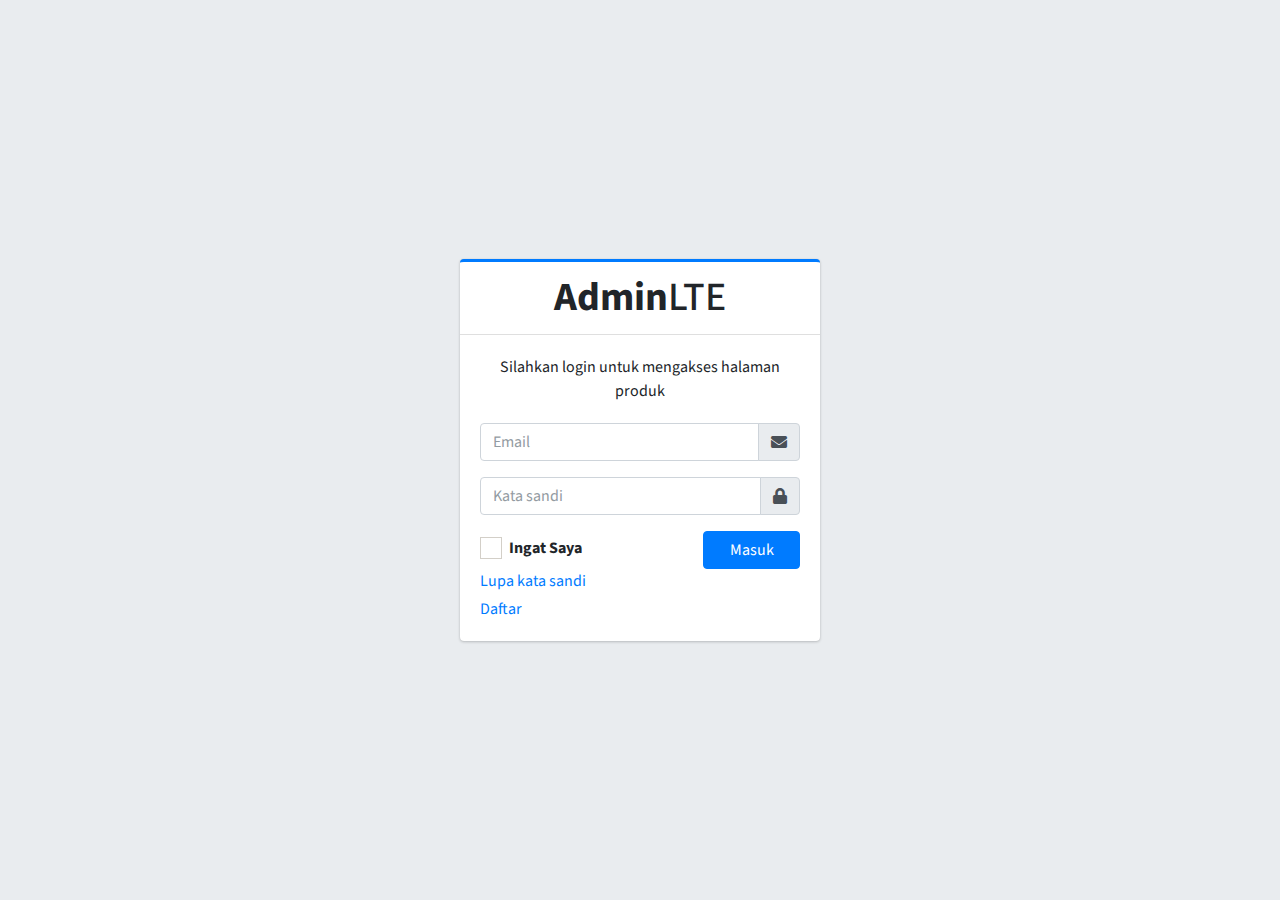
==== login-layout.html @ cde3db5c "first commit" ====
<!DOCTYPE html>
<html lang="en">
<head>
  <meta charset="utf-8">
  <meta name="viewport" content="width=device-width, initial-scale=1">
  <title>Login</title>

  <!-- Google Font: Source Sans Pro -->
  <link rel="stylesheet" href="https://fonts.googleapis.com/css?family=Source+Sans+Pro:300,400,400i,700&display=fallback">
  <!-- Font Awesome -->
  <link rel="stylesheet" href="plugins/fontawesome-free/css/all.min.css">
  <!-- icheck bootstrap -->
  <link rel="stylesheet" href="plugins/icheck-bootstrap/icheck-bootstrap.min.css">
  <!-- Theme style -->
  <link rel="stylesheet" href="dist/css/adminlte.min.css">
</head>
<body class="hold-transition login-page">
<div class="login-box">
  <!-- /.login-logo -->
  <div class="card card-outline card-primary">
    <div class="card-header text-center">
      <a href="../../index2.html" class="h1"><b>Admin</b>LTE</a>
    </div>
    <div class="card-body">
      <p class="login-box-msg">Silahkan login untuk mengakses halaman produk</p>

      <form action="../../index3.html" method="post">
        <div class="input-group mb-3">
          <input type="email" class="form-control" placeholder="Email">
          <div class="input-group-append">
            <div class="input-group-text">
              <span class="fas fa-envelope"></span>
            </div>
          </div>
        </div>
        <div class="input-group mb-3">
          <input type="password" class="form-control" placeholder="Kata sandi">
          <div class="input-group-append">
            <div class="input-group-text">
              <span class="fas fa-lock"></span>
            </div>
          </div>
        </div>
        <div class="row">
          <div class="col-8">
            <div class="icheck-primary">
              <input type="checkbox" id="remember">
              <label for="remember">
                Ingat Saya
              </label>
            </div>
          </div>
          <!-- /.col -->
          <div class="col-4">
            <button type="submit" class="btn btn-primary btn-block">Masuk</button>
          </div>
          <!-- /.col -->
        </div>
      </form>

      <p class="mb-1">
        <a href="forgot-password.html">Lupa kata sandi</a>
      </p>
      <p class="mb-0">
        <a href="register.html" class="text-center">Daftar</a>
      </p>
    </div>
    <!-- /.card-body -->
  </div>
  <!-- /.card -->
</div>
<!-- /.login-box -->

<!-- jQuery -->
<script src="plugins/jquery/jquery.min.js"></script>
<!-- Bootstrap 4 -->
<script src="plugins/bootstrap/js/bootstrap.bundle.min.js"></script>
<!-- AdminLTE App -->
<script src="dist/js/adminlte.min.js"></script>
</body>
</html>
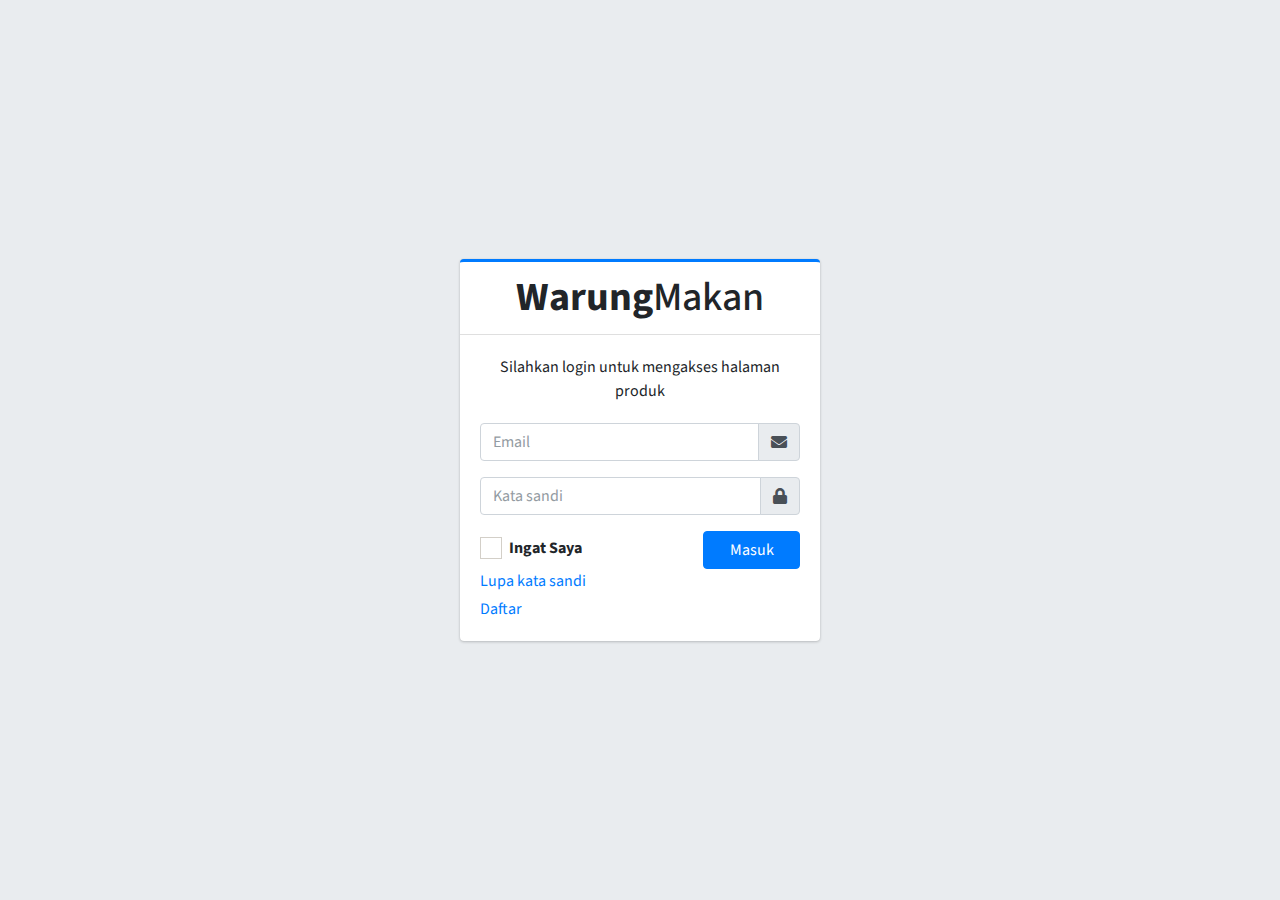
==== commit d195b727: "Update login-layout.html" ====
--- a/login-layout.html
+++ b/login-layout.html
@@ -19,7 +19,7 @@
   <!-- /.login-logo -->
   <div class="card card-outline card-primary">
     <div class="card-header text-center">
-      <a href="../../index2.html" class="h1"><b>Admin</b>LTE</a>
+      <a href="../../index2.html" class="h1"><b>Warung</b>Makan</a>
     </div>
     <div class="card-body">
       <p class="login-box-msg">Silahkan login untuk mengakses halaman produk</p>
